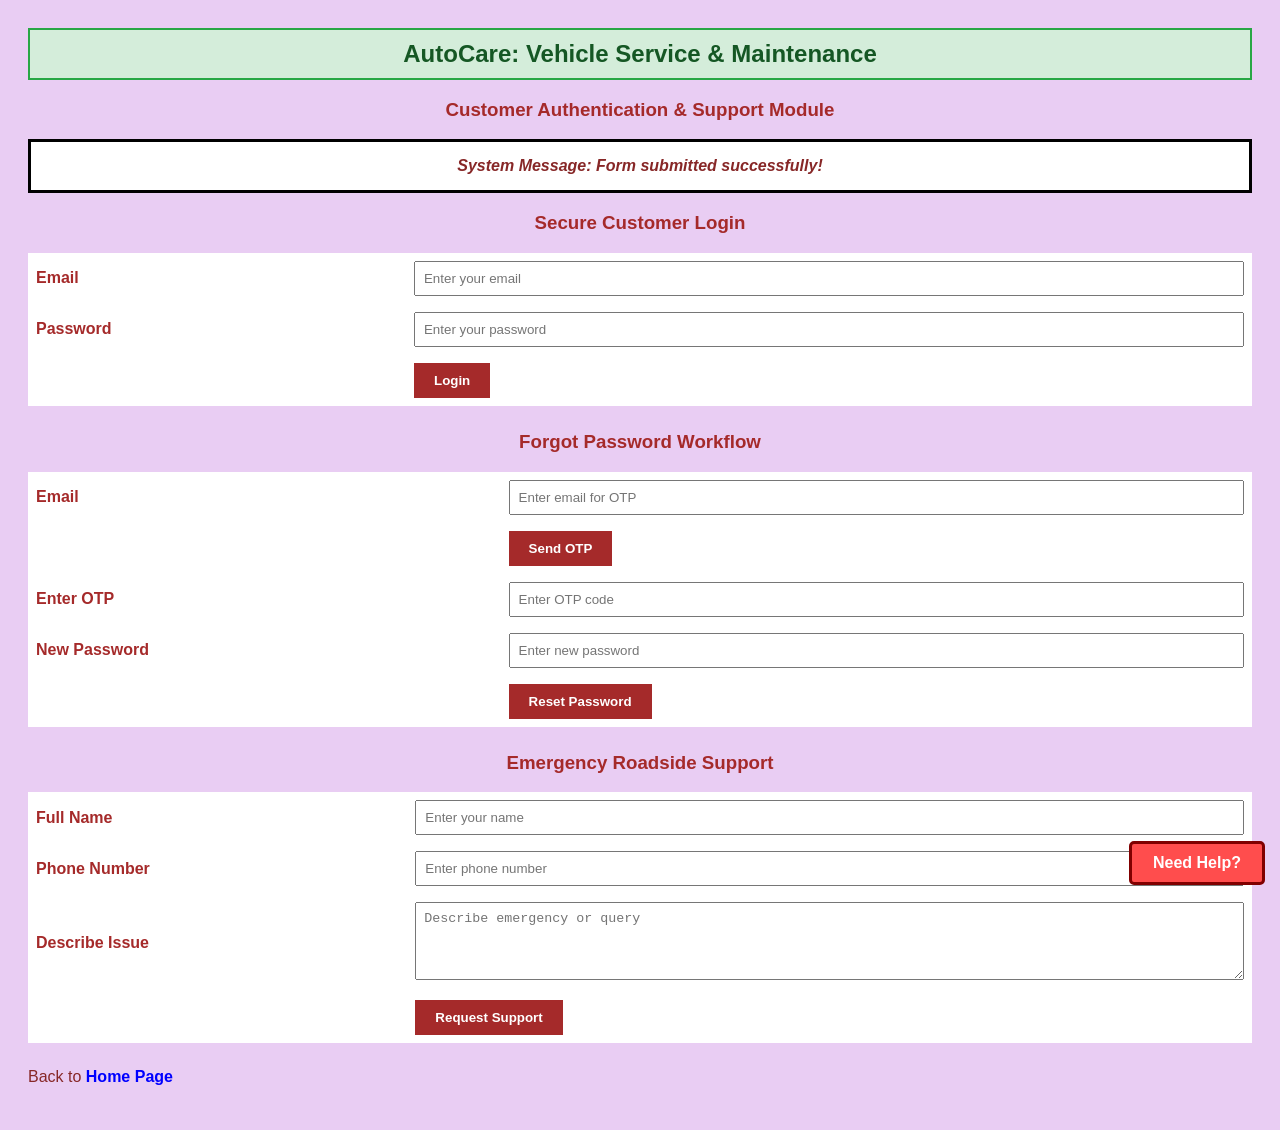
==== login.html @ c4afb692 "Add Module 2: customer authentication and support page with CSS" ====
<!DOCTYPE html>
<html>
  <head>
    <title>AutoCare - Module 2</title>
    <link rel="stylesheet" href="loginstyle.css">
  </head>

  <body>
    <div class="stickyDemo">
      <h2>AutoCare: Vehicle Service & Maintenance</h2>
    </div>

    <h3>Customer Authentication & Support Module</h3>

    <div class="staticDemo">
      <p><b><i>System Message: Form submitted successfully!</i></b></p>
    </div>

    <h3>Secure Customer Login</h3>
    <form action="" method="get">
      <table>
        <tr>
          <td><label for="loginEmail">Email</label></td>
          <td>
            <input type="email" id="loginEmail" name="loginEmail" placeholder="Enter your email" required />
          </td>
        </tr>
        <tr>
          <td><label for="loginPassword">Password</label></td>
          <td>
            <input type="password" id="loginPassword" name="loginPassword" placeholder="Enter your password" required />
          </td>
        </tr>
        <tr>
          <td></td>
          <td>
            <button type="submit">Login</button>
          </td>
        </tr>
      </table>
    </form>

    <h3>Forgot Password Workflow</h3>
    <form action="" method="get">
      <table>
        <tr>
          <td><label for="resetEmail">Email</label></td>
          <td>
            <input type="email" id="resetEmail" name="resetEmail" placeholder="Enter email for OTP" required />
          </td>
        </tr>
        <tr>
          <td></td>
          <td>
            <button type="submit">Send OTP</button>
          </td>
        </tr>
        <tr>
          <td><label for="otp">Enter OTP</label></td>
          <td>
            <input type="number" id="otp" name="otp" placeholder="Enter OTP code" />
          </td>
        </tr>
        <tr>
          <td><label for="newPassword">New Password</label></td>
          <td>
            <input type="password" id="newPassword" name="newPassword" placeholder="Enter new password" />
          </td>
        </tr>
        <tr>
          <td></td>
          <td>
            <button type="submit">Reset Password</button>
          </td>
        </tr>
      </table>
    </form>

    <h3>Emergency Roadside Support</h3>
    <form action="" method="get">
      <table>
        <tr>
          <td><label for="supportName">Full Name</label></td>
          <td>
            <input type="text" id="supportName" name="supportName" placeholder="Enter your name" required />
          </td>
        </tr>
        <tr>
          <td><label for="supportPhone">Phone Number</label></td>
          <td>
            <input type="number" id="supportPhone" name="supportPhone" placeholder="Enter phone number" required />
          </td>
        </tr>
        <tr>
          <td><label for="issue">Describe Issue</label></td>
          <td>
            <textarea id="issue" name="issue" rows="4" cols="30" placeholder="Describe emergency or query"></textarea>
          </td>
        </tr>
        <tr>
          <td></td>
          <td>
            <button type="submit">Request Support</button>
          </td>
        </tr>
      </table>
    </form>

    <p>
      Back to <a href="index.html">Home Page</a>
    </p>

    <div class="fixedDemo">
      <a href="#">Need Help?</a>
    </div>
  </body>
</html>
---- loginstyle.css ----
body {
    background-color: rgb(233, 205, 243);
    font-family: Arial, sans-serif;
    padding: 20px;
}

h2, h3 {
    color: brown;
}

h3 {
    text-align: center;
}

p {
    color: rgb(135, 39, 39);
    font-size: 16px;
}

/* Header */
.stickyDemo {
    position: sticky;
    top: 0px;
    background-color: #d4edda;
    border: 2px solid #28a745;
    color: #155724;
    padding: 10px;
    text-align: center;
    z-index: 1000;
    font-weight: bold;
}

.stickyDemo h2 {
    margin: 0px;
    color: #155724;
}

/* System message box */
.staticDemo {
    position: static;
    border: 3px solid black;
    background-color: white;
    padding: 15px;
    margin-top: 15px;
    margin-bottom: 15px;
    text-align: center;
}

.staticDemo p {
    margin: 0px;
}

/* Help button */
.fixedDemo {
    position: fixed;
    bottom: 15px;
    right: 15px;
    width: 110px;
    padding: 10px;
    background-color: #ff4d4d;
    border: 3px solid #800000;
    text-align: center;
    z-index: 1000;
    border-radius: 5px;
}

.fixedDemo a {
    color: white;
    font-weight: bold;
    text-decoration: none;
}

.fixedDemo a:hover {
    color: yellow;
    text-decoration: underline;
}

/* Forms and tables */
form {
    margin-bottom: 25px;
}

table {
    width: 100%;
    border-collapse: collapse;
    background-color: white;
    padding: 10px;
}

td {
    padding: 8px;
}

label {
    font-weight: bold;
    color: brown;
}

/* Inputs */
input[type="text"],
input[type="email"],
input[type="tel"],
input[type="number"],
input[type="password"],
textarea {
    width: 100%;
    padding: 8px;
    box-sizing: border-box;
}

input[type="email"]:hover,
input[type="password"]:hover,
input[type="number"]:hover,
input[type="text"]:hover,
textarea:hover {
    background-color: #fdf3f3;
}

/* Buttons */
button[type="submit"] {
    background-color: brown;
    color: white;
    padding: 10px 20px;
    border: none;
    cursor: pointer;
    font-weight: bold;
}

button[type="submit"]:hover {
    background-color: rgb(135, 39, 39);
}

/* Links */
a {
    color: blue;
    font-weight: bold;
    text-decoration: none;
}

a:hover {
    color: aqua;
}
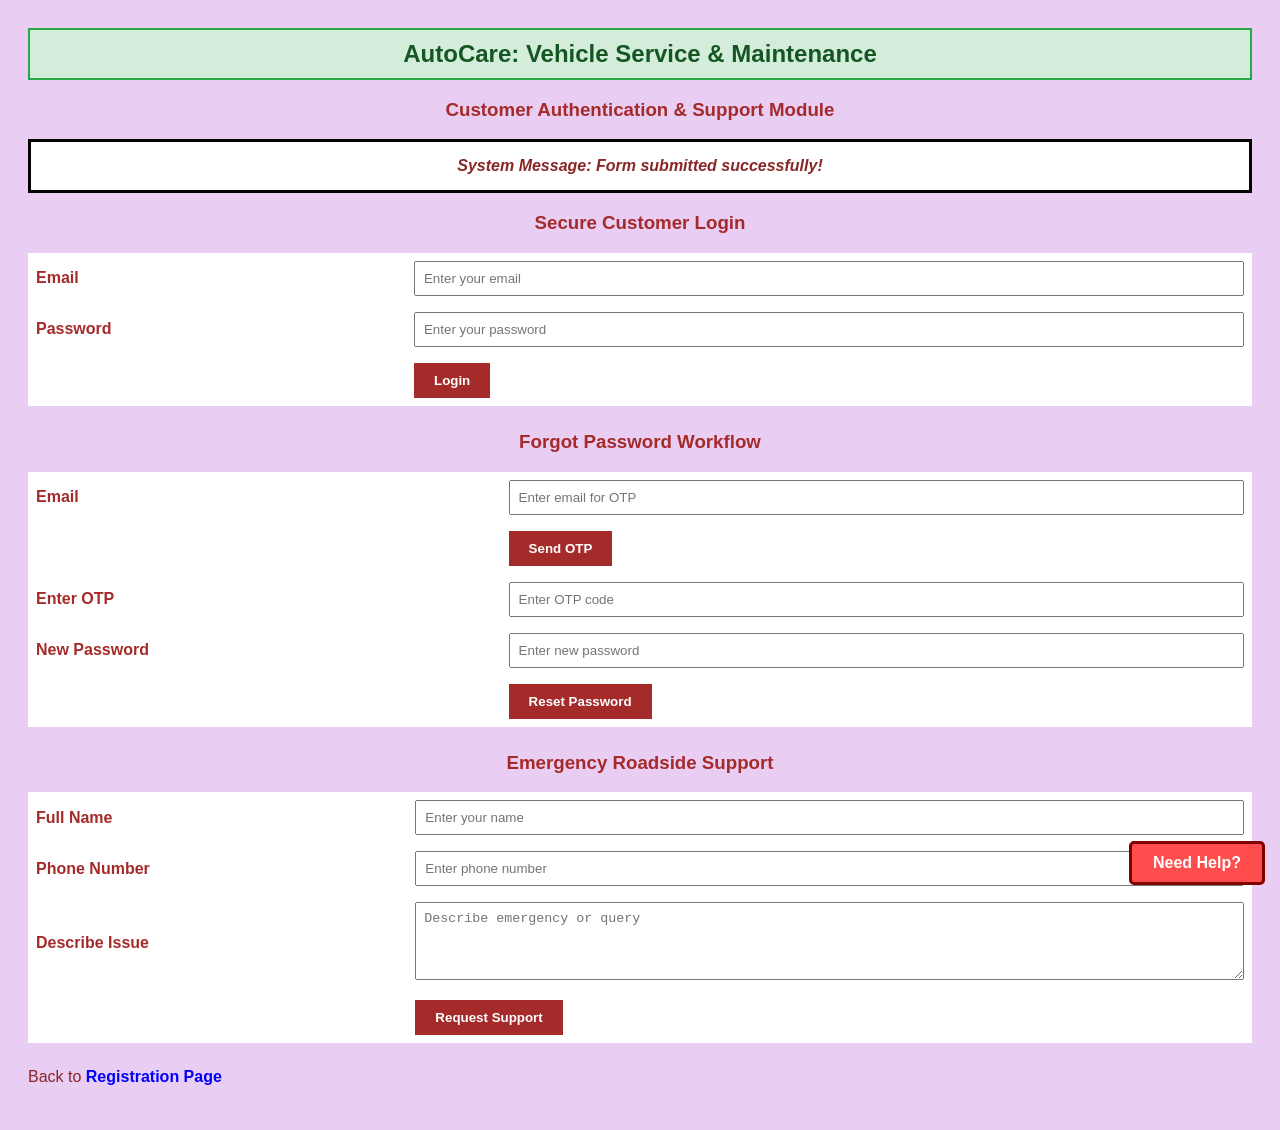
==== commit 905113dd: "Updated module 2 and partially connected reg. and login page" ====
--- a/login.html
+++ b/login.html
@@ -17,7 +17,7 @@
     </div>
 
     <h3>Secure Customer Login</h3>
-    <form action="" method="get">
+    <form action="" method="post">
       <table>
         <tr>
           <td><label for="loginEmail">Email</label></td>
@@ -41,7 +41,7 @@
     </form>
 
     <h3>Forgot Password Workflow</h3>
-    <form action="" method="get">
+    <form action="" method="post">
       <table>
         <tr>
           <td><label for="resetEmail">Email</label></td>
@@ -77,7 +77,7 @@
     </form>
 
     <h3>Emergency Roadside Support</h3>
-    <form action="" method="get">
+    <form action="" method="post">
       <table>
         <tr>
           <td><label for="supportName">Full Name</label></td>
@@ -107,7 +107,7 @@
     </form>
 
     <p>
-      Back to <a href="index.html">Home Page</a>
+      Back to <a href="registration.html">Registration Page</a>
     </p>
 
     <div class="fixedDemo">
--- a/loginstyle.css
+++ b/loginstyle.css
@@ -75,7 +75,6 @@
     text-decoration: underline;
 }
 
-/* Forms and tables */
 form {
     margin-bottom: 25px;
 }
@@ -84,7 +83,7 @@
     width: 100%;
     border-collapse: collapse;
     background-color: white;
-    padding: 10px;
+    padding: 0px;
 }
 
 td {
@@ -96,7 +95,7 @@
     color: brown;
 }
 
-/* Inputs */
+/*Inputs*/
 input[type="text"],
 input[type="email"],
 input[type="tel"],
@@ -113,10 +112,9 @@
 input[type="number"]:hover,
 input[type="text"]:hover,
 textarea:hover {
-    background-color: #fdf3f3;
+    background-color: #faa6a6;
 }
 
-/* Buttons */
 button[type="submit"] {
     background-color: brown;
     color: white;
@@ -130,7 +128,6 @@
     background-color: rgb(135, 39, 39);
 }
 
-/* Links */
 a {
     color: blue;
     font-weight: bold;
@@ -138,5 +135,5 @@
 }
 
 a:hover {
-    color: aqua;
+    color: rgb(2, 27, 27);
 }
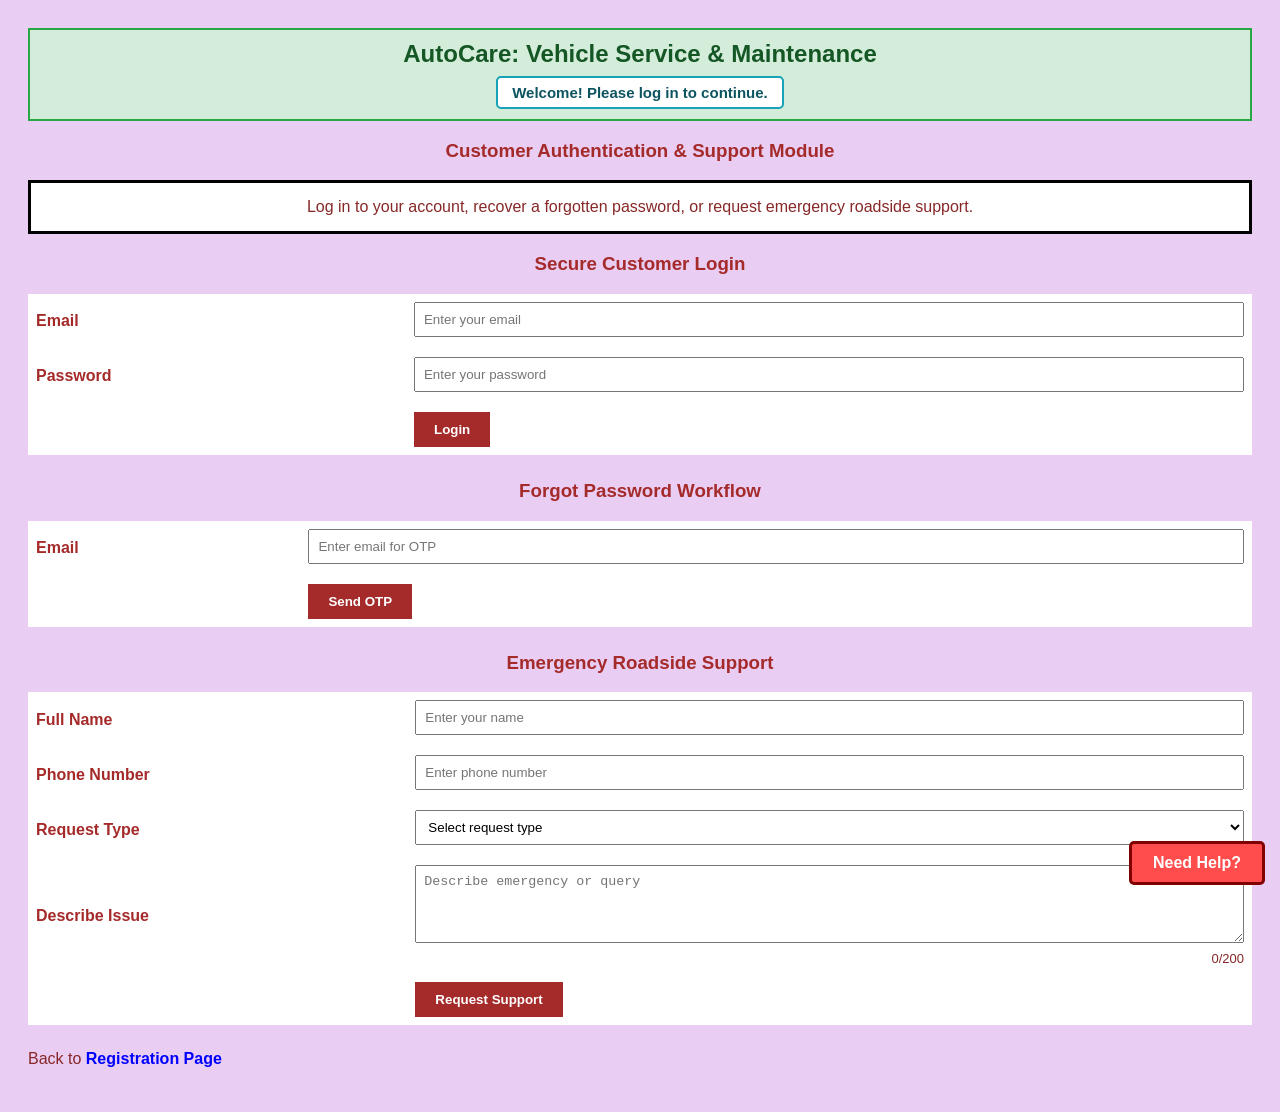
==== commit 1f9fb222: "Updates after adding javaScript" ====
--- a/login.html
+++ b/login.html
@@ -8,110 +8,123 @@
   <body>
     <div class="stickyDemo">
       <h2>AutoCare: Vehicle Service & Maintenance</h2>
+      <p id="systemMessageText"></p>
     </div>
 
     <h3>Customer Authentication & Support Module</h3>
 
     <div class="staticDemo">
-      <p><b><i>System Message: Form submitted successfully!</i></b></p>
+      <p>Log in to your account, recover a forgotten password, or request emergency roadside support.</p>
     </div>
 
+    <!-- ========== Login ========== -->
     <h3>Secure Customer Login</h3>
-    <form action="" method="post">
+    <div class="formBox">
       <table>
         <tr>
           <td><label for="loginEmail">Email</label></td>
           <td>
-            <input type="email" id="loginEmail" name="loginEmail" placeholder="Enter your email" required />
+            <input type="email" id="loginEmail" name="loginEmail" placeholder="Enter your email" />
+            <span class="error" id="loginEmailError"></span>
           </td>
         </tr>
         <tr>
           <td><label for="loginPassword">Password</label></td>
           <td>
-            <input type="password" id="loginPassword" name="loginPassword" placeholder="Enter your password" required />
+            <input type="password" id="loginPassword" name="loginPassword" placeholder="Enter your password" />
+            <span class="error" id="loginPasswordError"></span>
           </td>
         </tr>
         <tr>
           <td></td>
           <td>
-            <button type="submit">Login</button>
+            <button type="button" id="loginBtn">Login</button>
           </td>
         </tr>
       </table>
-    </form>
+    </div>
 
+    <!-- ========== Forgot password ========== -->
     <h3>Forgot Password Workflow</h3>
-    <form action="" method="post">
+    <div class="formBox">
       <table>
         <tr>
           <td><label for="resetEmail">Email</label></td>
           <td>
-            <input type="email" id="resetEmail" name="resetEmail" placeholder="Enter email for OTP" required />
+            <input type="email" id="resetEmail" name="resetEmail" placeholder="Enter email for OTP" />
+            <span class="error" id="resetEmailError"></span>
           </td>
         </tr>
         <tr>
           <td></td>
           <td>
-            <button type="submit">Send OTP</button>
+            <button type="button" id="sendOtpBtn">Send OTP</button>
+          </td>
+        </tr>
+      </table>
+    </div>
+
+    <!-- The reset password section is placed here by JavaScript after the OTP is verified -->
+    <div id="resetArea"></div>
+
+    <!-- ========== Emergency support ========== -->
+    <h3 id="supportSection">Emergency Roadside Support</h3>
+    <div class="formBox">
+      <table>
+        <tr>
+          <td><label for="supportName">Full Name</label></td>
+          <td>
+            <input type="text" id="supportName" name="supportName" placeholder="Enter your name" />
+            <span class="error" id="supportNameError"></span>
           </td>
         </tr>
         <tr>
-          <td><label for="otp">Enter OTP</label></td>
+          <td><label for="supportPhone">Phone Number</label></td>
           <td>
-            <input type="number" id="otp" name="otp" placeholder="Enter OTP code" />
+            <input type="tel" id="supportPhone" name="supportPhone" placeholder="Enter phone number" />
+            <span class="error" id="supportPhoneError"></span>
           </td>
         </tr>
         <tr>
-          <td><label for="newPassword">New Password</label></td>
+          <td><label for="requestType">Request Type</label></td>
           <td>
-            <input type="password" id="newPassword" name="newPassword" placeholder="Enter new password" />
+            <select id="requestType" name="requestType">
+              <option value="">Select request type</option>
+              <option value="Emergency Roadside Assistance">Emergency Roadside Assistance</option>
+              <option value="General Query">General Query</option>
+            </select>
+            <span class="error" id="requestTypeError"></span>
+            <span class="hint" id="requestHint"></span>
+          </td>
+        </tr>
+        <tr>
+          <td><label for="issue">Describe Issue</label></td>
+          <td>
+            <textarea id="issue" name="issue" rows="4" cols="30" maxlength="200" placeholder="Describe emergency or query"></textarea>
+            <span class="error" id="issueError"></span>
+            <span class="counter" id="issueCount">0/200</span>
           </td>
         </tr>
         <tr>
           <td></td>
           <td>
-            <button type="submit">Reset Password</button>
+            <button type="button" id="supportBtn">Request Support</button>
           </td>
         </tr>
       </table>
-    </form>
-
-    <h3>Emergency Roadside Support</h3>
-    <form action="" method="post">
-      <table>
-        <tr>
-          <td><label for="supportName">Full Name</label></td>
-          <td>
-            <input type="text" id="supportName" name="supportName" placeholder="Enter your name" required />
-          </td>
-        </tr>
-        <tr>
-          <td><label for="supportPhone">Phone Number</label></td>
-          <td>
-            <input type="number" id="supportPhone" name="supportPhone" placeholder="Enter phone number" required />
-          </td>
-        </tr>
-        <tr>
-          <td><label for="issue">Describe Issue</label></td>
-          <td>
-            <textarea id="issue" name="issue" rows="4" cols="30" placeholder="Describe emergency or query"></textarea>
-          </td>
-        </tr>
-        <tr>
-          <td></td>
-          <td>
-            <button type="submit">Request Support</button>
-          </td>
-        </tr>
-      </table>
-    </form>
+    </div>
 
     <p>
       Back to <a href="registration.html">Registration Page</a>
     </p>
 
     <div class="fixedDemo">
-      <a href="#">Need Help?</a>
+      <a href="#supportSection">Need Help?</a>
     </div>
+
+    <!-- The OTP popup is placed here by JavaScript -->
+    <div id="otpArea"></div>
+
+    <script src="login.js"></script>
   </body>
 </html>
--- a/loginstyle.css
+++ b/loginstyle.css
@@ -17,7 +17,7 @@
     font-size: 16px;
 }
 
-/* Header */
+/* Header (also shows the system messages) */
 .stickyDemo {
     position: sticky;
     top: 0px;
@@ -35,7 +35,39 @@
     color: #155724;
 }
 
-/* System message box */
+.stickyDemo p {
+    margin: 8px 0px 0px 0px;
+    color: #155724;
+    font-size: 15px;
+}
+
+/* Message types inside the header */
+.msg-success,
+.msg-error,
+.msg-info {
+    display: inline-block;
+    padding: 6px 14px;
+    background-color: white;
+    border: 2px solid black;
+    border-radius: 5px;
+}
+
+.msg-success {
+    color: #155724;
+    border-color: #28a745;
+}
+
+.msg-error {
+    color: #721c24;
+    border-color: #dc3545;
+}
+
+.msg-info {
+    color: #0c5460;
+    border-color: #17a2b8;
+}
+
+/* Intro box */
 .staticDemo {
     position: static;
     border: 3px solid black;
@@ -75,7 +107,13 @@
     text-decoration: underline;
 }
 
-form {
+/* Keeps the heading below the sticky header after clicking Need Help? */
+#supportSection {
+    scroll-margin-top: 110px;
+}
+
+/* Form boxes */
+.formBox {
     margin-bottom: 25px;
 }
 
@@ -95,12 +133,12 @@
     color: brown;
 }
 
-/*Inputs*/
+/* Inputs */
 input[type="text"],
 input[type="email"],
 input[type="tel"],
-input[type="number"],
 input[type="password"],
+select,
 textarea {
     width: 100%;
     padding: 8px;
@@ -109,13 +147,37 @@
 
 input[type="email"]:hover,
 input[type="password"]:hover,
-input[type="number"]:hover,
 input[type="text"]:hover,
+input[type="tel"]:hover,
 textarea:hover {
     background-color: #faa6a6;
 }
 
-button[type="submit"] {
+/* Error text, hint text and character counter */
+.error {
+    display: block;
+    color: red;
+    font-size: 14px;
+    font-weight: bold;
+    margin-top: 4px;
+}
+
+.hint {
+    display: block;
+    color: rgb(135, 39, 39);
+    font-size: 14px;
+    margin-top: 4px;
+}
+
+.counter {
+    display: block;
+    text-align: right;
+    font-size: 13px;
+    color: rgb(135, 39, 39);
+}
+
+/* Buttons */
+button[type="button"] {
     background-color: brown;
     color: white;
     padding: 10px 20px;
@@ -124,7 +186,7 @@
     font-weight: bold;
 }
 
-button[type="submit"]:hover {
+button[type="button"]:hover {
     background-color: rgb(135, 39, 39);
 }
 
@@ -136,4 +198,28 @@
 
 a:hover {
     color: rgb(2, 27, 27);
+}
+
+/* OTP popup: it only exists in the page while JavaScript has placed it there */
+.popup {
+    position: fixed;
+    top: 0;
+    left: 0;
+    width: 100%;
+    height: 100%;
+    background-color: rgba(23, 54, 93, 0.6);
+    z-index: 3000;
+    padding: 20px;
+    display: flex;
+    justify-content: center;
+    align-items: center;
+}
+
+.popup-content {
+    background-color: white;
+    padding: 30px;
+    border-radius: 12px;
+    max-width: 450px;
+    width: 100%;
+    box-shadow: 0 10px 30px rgba(0, 0, 0, 0.2);
 }
